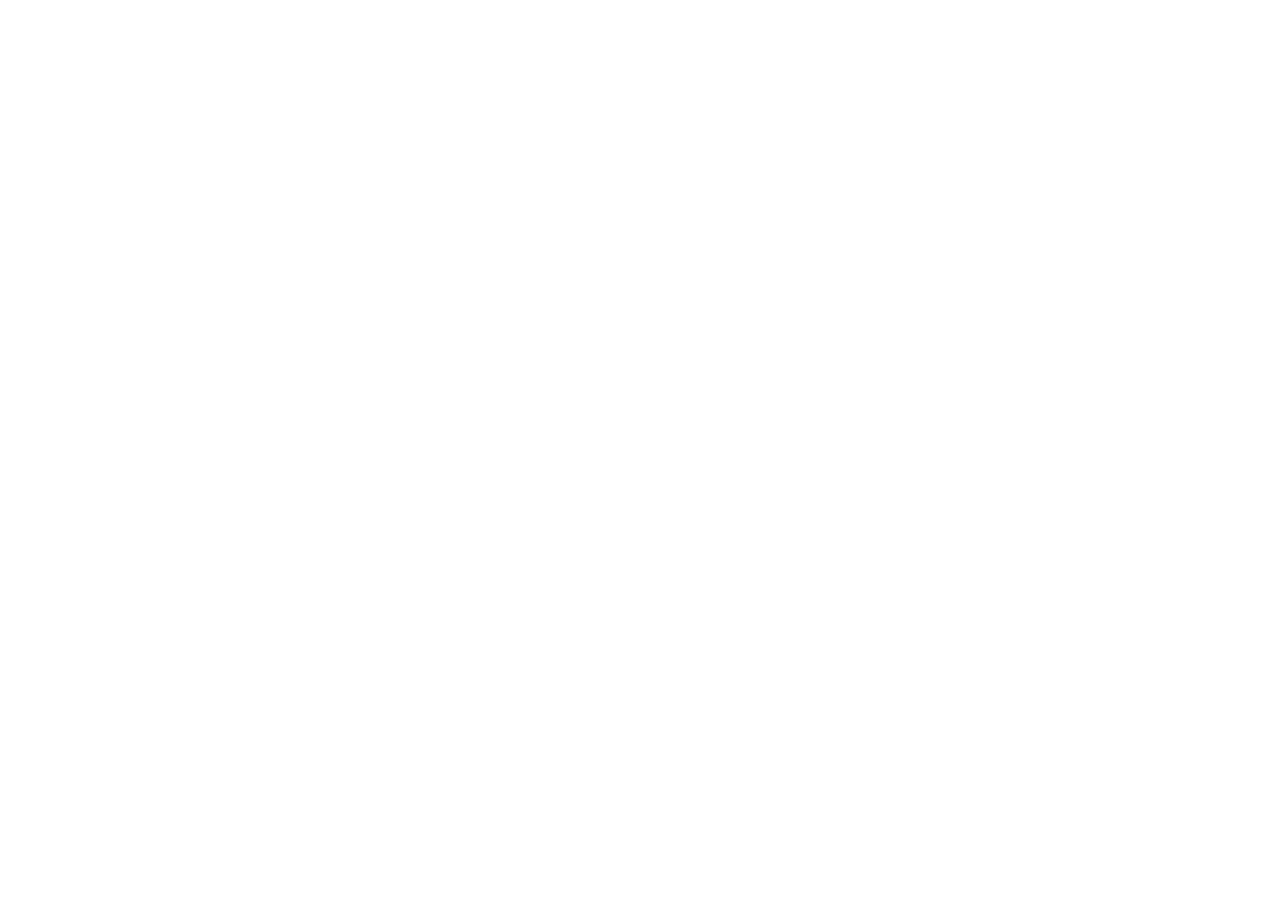
==== main.html @ fa157f38 "HTML created" ====
<!DOCTYPE html>
<html lang="en">
<head>
    <meta charset="UTF-8">
    <meta http-equiv="X-UA-Compatible" content="IE=edge">
    <meta name="viewport" content="width=device-width, initial-scale=1.0">
    <title>Termo</title>
</head>
<body>
    
</body>
</html>
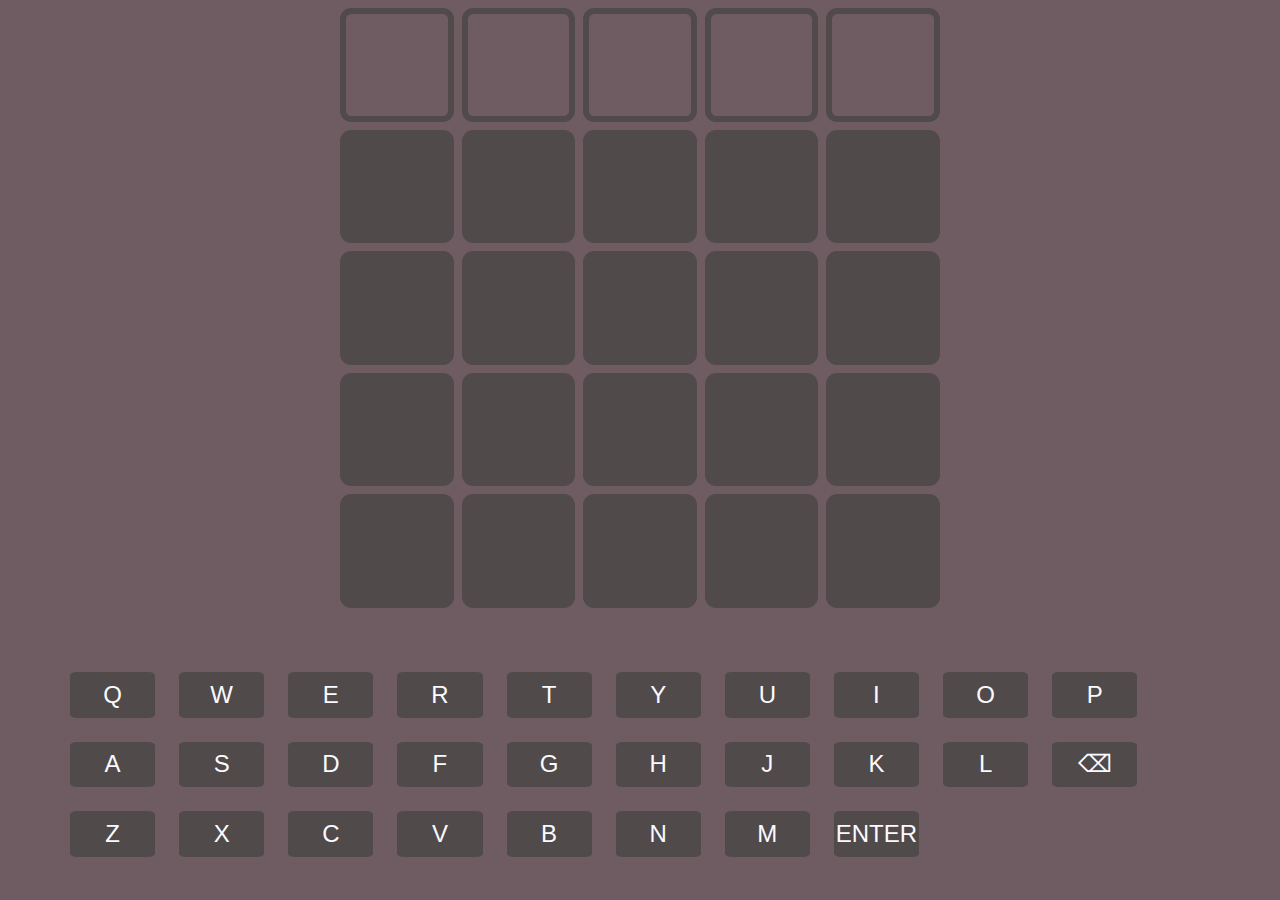
==== commit 4acc56eb: "110222update" ====
--- a/main.html
+++ b/main.html
@@ -1,12 +1,95 @@
 <!DOCTYPE html>
 <html lang="en">
+
 <head>
     <meta charset="UTF-8">
     <meta http-equiv="X-UA-Compatible" content="IE=edge">
     <meta name="viewport" content="width=device-width, initial-scale=1.0">
-    <title>Termo</title>
+    <title>Words</title>
+    <link rel="preconnect" href="https://fonts.googleapis.com">
+    <link rel="preconnect" href="https://fonts.gstatic.com" crossorigin>
+    <link href="https://fonts.googleapis.com/css2?family=Mitr:wght@200;300;400;500;600;700&display=swap" rel="stylesheet">
+    <link rel="stylesheet" href="main.css">
+    <script src="jquery.min.js"></script>
+
 </head>
+
 <body>
-    
+    <div class="page-wrapper">
+        <div class="container">
+            <div class="word-grid">
+                <div class="row">
+                    <div class="letter empty"></div>
+                    <div class="letter empty"></div>
+                    <div class="letter empty"></div>
+                    <div class="letter empty"></div>
+                    <div class="letter empty"></div>
+                </div>
+                <div class="row">
+                    <div class="letter"></div>
+                    <div class="letter"></div>
+                    <div class="letter"></div>
+                    <div class="letter"></div>
+                    <div class="letter"></div>
+                </div>
+                <div class="row">
+                    <div class="letter"></div>
+                    <div class="letter"></div>
+                    <div class="letter"></div>
+                    <div class="letter"></div>
+                    <div class="letter"></div>
+                </div>
+                <div class="row">
+                    <div class="letter"></div>
+                    <div class="letter"></div>
+                    <div class="letter"></div>
+                    <div class="letter"></div>
+                    <div class="letter"></div>
+                </div>
+                <div class="row">
+                    <div class="letter"></div>
+                    <div class="letter"></div>
+                    <div class="letter"></div>
+                    <div class="letter"></div>
+                    <div class="letter"></div>
+                </div>
+            </div>
+            <div class="keyboard">
+                <button class="key">Q</button>
+                <button class="key">W</button>
+                <button class="key">E</button>
+                <button class="key">R</button>
+                <button class="key">T</button>
+                <button class="key">Y</button>
+                <button class="key">U</button>
+                <button class="key">I</button>
+                <button class="key">O</button>
+                <button class="key">P</button>
+                <button class="key">A</button>
+                <button class="key">S</button>
+                <button class="key">D</button>
+                <button class="key">F</button>
+                <button class="key">G</button>
+                <button class="key">H</button>
+                <button class="key">J</button>
+                <button class="key">K</button>
+                <button class="key">L</button>
+                <button class="key">⌫</button>
+                <button class="key">Z</button>
+                <button class="key">X</button>
+                <button class="key">C</button>
+                <button class="key">V</button>
+                <button class="key">B</button>
+                <button class="key">N</button>
+                <button class="key">M</button>
+                <button class="key">ENTER</button>
+            </div>
+        </div>
+        <div class="popup">
+            <p>Congratulations! You won the game.</p>
+        </div>
+    </div>
+    <script src="main.js"></script>
 </body>
+
 </html>--- a/main.css
+++ b/main.css
@@ -0,0 +1,106 @@
+body {
+    background-color: #6e5c62;
+    font-family: 'Mitr', sans-serif;
+    font-size: 3rem;
+    color: #fafaff;
+    --colorRight: #3aa394;
+    --colorPlace: #d3ad69;
+    --colorWrong: #312a2c;
+    --colorWrongFG: #504a4b;
+}
+
+.page-wrapper {
+    margin: auto;
+}
+
+.word-grid {
+    display: grid;
+    max-width: 600px;
+    margin: auto;
+    gap: 8px;
+}
+
+.row {
+    display: grid;
+    grid-template-columns: 1fr 1fr 1fr 1fr 1fr;
+    grid-template-rows: auto;
+    gap: 8px;
+}
+
+.letter {
+    display: flex;
+    background-color: var(--colorWrongFG);
+    border-radius: 10%;
+    aspect-ratio: 1;
+    justify-content: center;
+    align-items: center;
+    text-transform: uppercase;
+}
+
+.letter.empty {
+    background-color: transparent;
+    border: 6px;
+    border-style: solid;
+    border-color: var(--colorWrongFG);
+}
+
+.letter.right {
+    background-color: var(--colorRight);
+    border-style: none;
+}
+
+.letter.wrong {
+    border-style: none;
+    background-color: var(--colorWrong);
+}
+
+.letter.place {
+    background-color: var(--colorPlace);
+    border-style: none;
+}
+
+.keyboard {
+    display: grid;
+    grid-template-columns: repeat(32, 1fr);
+    grid-template-rows: repeat(3, 33%);
+    grid-gap: 1em 1em;
+    flex-shrink: 0;
+    font-size: 1.5rem;
+    margin-top: 4rem;
+    margin-left: auto;
+    margin-right: auto;
+    max-width: 1140px;
+}
+
+.key {
+    font-weight: 500;
+    font-size: 1.5rem;
+    color: #fafaff;
+    display: flex;
+    border: none;
+    border-radius: 8%;
+    grid-column: span 3;
+    justify-content: center;
+    align-items: center;
+    background-color: var(--colorWrongFG);
+    cursor: pointer;
+}
+
+.popup {
+    padding: 0 0 32px 32px;
+    display: none;
+    align-items: center;
+    position: fixed;
+    margin: auto;
+    max-width: 50%;
+    max-height: 50%;
+    top: 0;
+    bottom: 0;
+    right: 0;
+    left: 0;
+    background-color: var(--colorWrong);
+}
+
+.popup>p {
+    font-size: 2rem;
+}